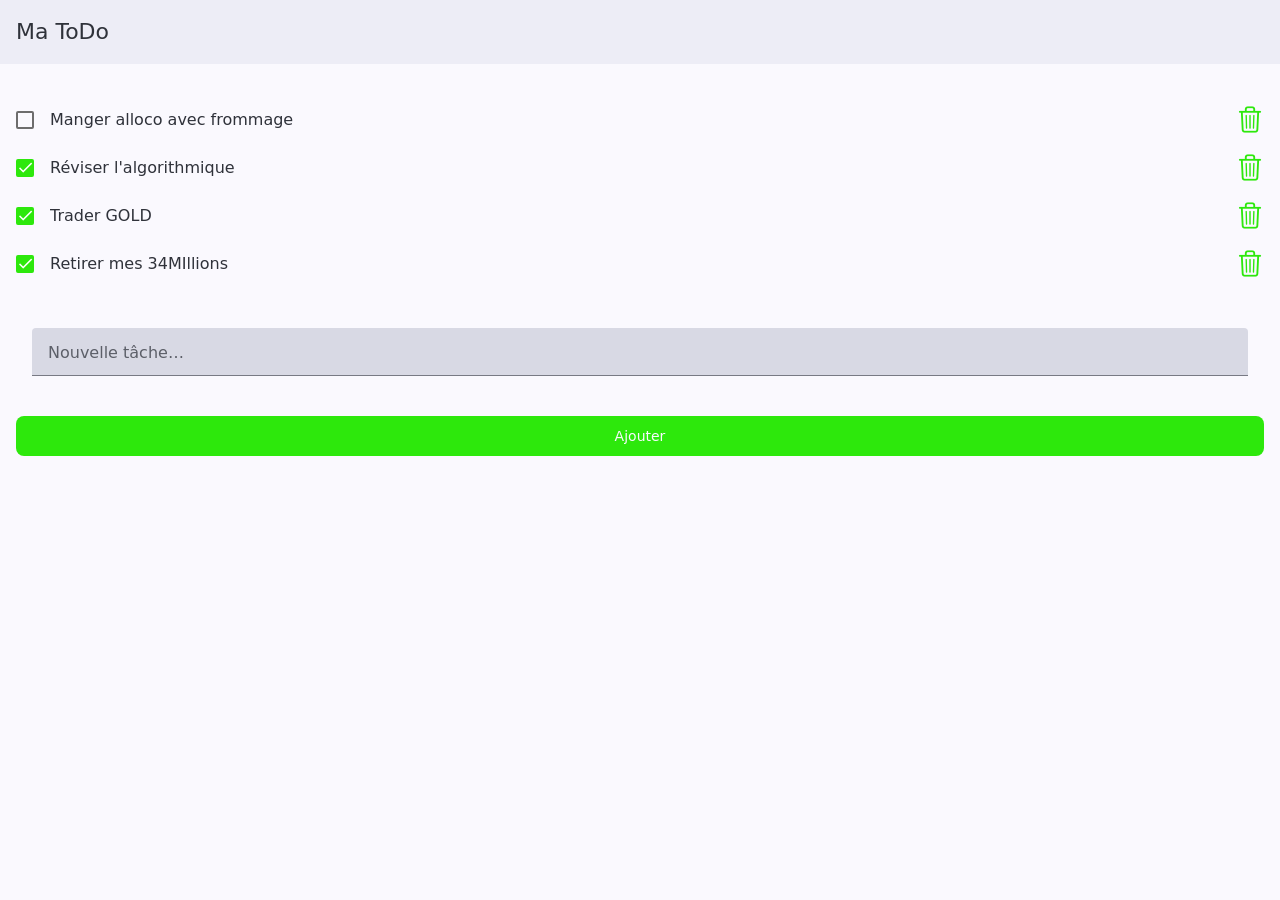
==== index.html @ 73201753 "Ajout modification de ma  todo" ====
<!doctype html>
<html lang="fr">

<head>
    <meta charset="utf-8" />
    <meta name="viewport"
        content="width=device-width, initial-scale=1, maximum-scale=1, minimum-scale=1, viewport-fit=cover" />
    <meta name="theme-color" content="#e8590c" />
    <title>Ma ToDo</title>

    <!-- Framework7 (CSS) -->
    <link rel="stylesheet" href="lib/framework7-bundle.min.css" />
    <!-- Police d'icônes Framework7 -->
    <link rel="stylesheet" href="lib/framework7-icons/css/framework7-icons.css" />
    <!-- Styles de l'application -->
    <link rel="stylesheet" href="css/app.css" />
</head>

<body>
    
    <div id="app">
        <div class="view view-main view-init safe-areas">
            <div class="page">
                <!-- Barre de navigation (haut) -->
                <div class="navbar">
                    <div class="navbar-bg"></div>
                    <div class="navbar-inner">
                        <div class="title">Ma ToDo</div>
                    </div>
                </div>

                   


                 

                <div class="page-content">

                     <!-- =====================================================
               SÉANCE 1 : afficher ici une liste de tâches EN DUR
                 (composant "list" avec des cases à cocher).
                  ===================================================== -->
                    <div class="list">
                        <ul class="liste-taches"></ul>
                      </div>

               <!-- =====================================================
               SÉANCE 2 : ajouter un champ + un bouton, puis
                 générer la liste à partir d'un tableau JS
                 (voir js/app.js). Ajouter / supprimer une tâche.
                  ===================================================== -->
                
                                <div class="list inset"><ul>
                    <li class="item-content item-input">
                    <div class="item-inner"><div class="item-input-wrap">
                    <input type="text" id="champ-tache" placeholder="Nouvelle tâche…">
                    </div></div>
                    </li>
                    </ul></div>
                    <div class="block">
                    <a href="#" class="button button-fill" id="btn-ajouter">Ajouter</a>
                    </div>





                    <!-- =====================================================
               SÉANCE 3 : cocher/décocher, compteur, filtres,
                 puis sauvegarde avec localStorage.
               ===================================================== -->
                    <div class="block">
                        <p class="text-color-gray">
                            
                        </p>
                    </div>
                </div>
            </div>
        </div>
    </div>

    <!-- Framework7 (JS) -->
    <script src="lib/framework7-bundle.min.js"></script>
    <script src="js/app.js"></script>
</body>

</html>
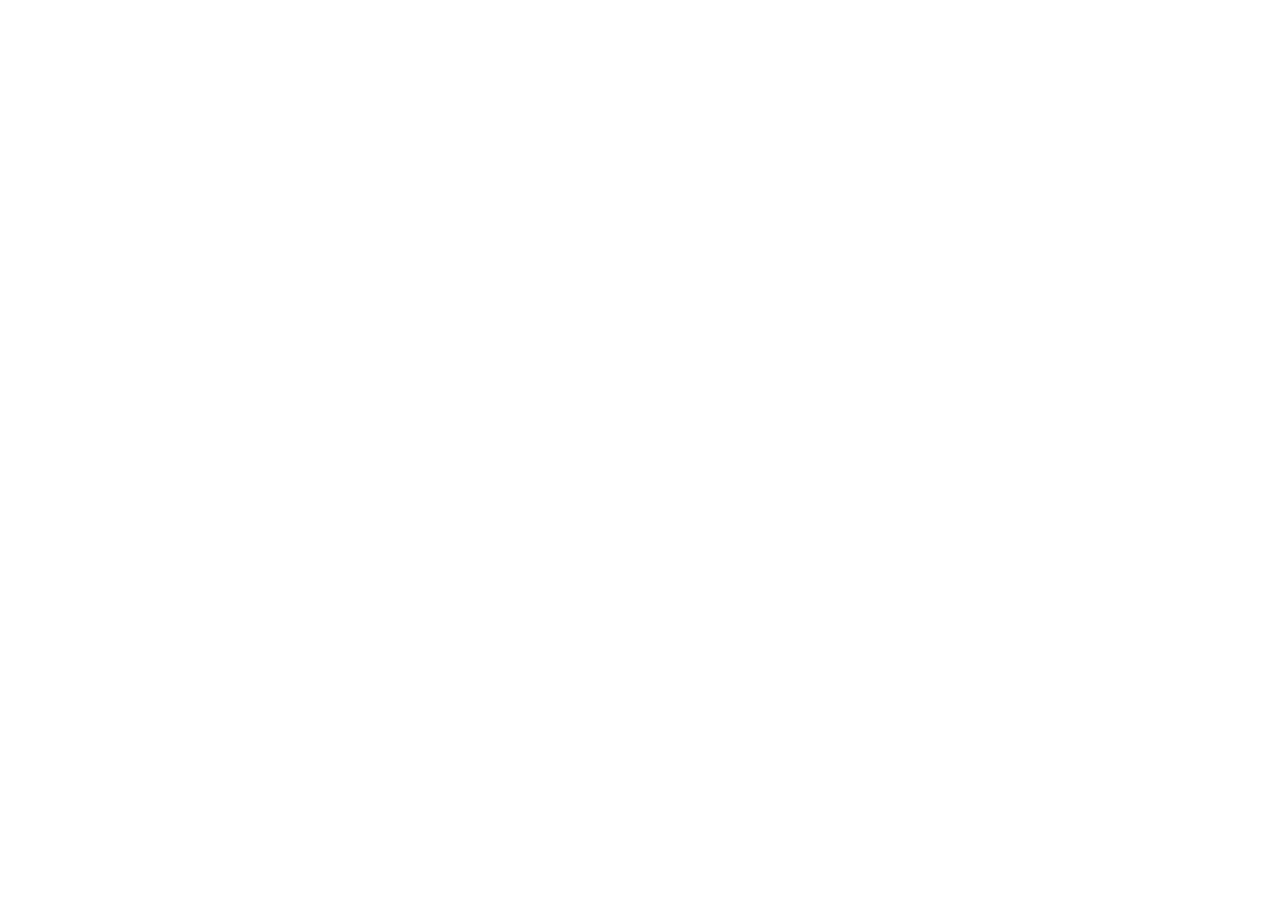
==== commit b4f4ae32: "mise a jour du router session 2" ====
--- a/index.html
+++ b/index.html
@@ -1,87 +1,37 @@
 <!doctype html>
 <html lang="fr">
+    <head>
+        <meta charset="utf-8" />
+        <meta
+            name="viewport"
+            content="width=device-width, initial-scale=1, maximum-scale=1, minimum-scale=1, viewport-fit=cover"
+        />
+        <meta name="theme-color" content="#e8590c" />
+        <title>Ma ToDo</title>
 
-<head>
-    <meta charset="utf-8" />
-    <meta name="viewport"
-        content="width=device-width, initial-scale=1, maximum-scale=1, minimum-scale=1, viewport-fit=cover" />
-    <meta name="theme-color" content="#e8590c" />
-    <title>Ma ToDo</title>
+        <!-- Framework7 (CSS) -->
+        <link rel="stylesheet" href="lib/framework7-bundle.min.css" />
+        <!-- Police d'icônes Framework7 -->
+        <link
+            rel="stylesheet"
+            href="lib/framework7-icons/css/framework7-icons.css"
+        />
+        <!-- Styles de l'application -->
+        <link rel="stylesheet" href="css/app.css" />
+    </head>
+    <body>
+        <div id="app">
+            <div class="view view-main view-init safe-areas" data-url="/">
 
-    <!-- Framework7 (CSS) -->
-    <link rel="stylesheet" href="lib/framework7-bundle.min.css" />
-    <!-- Police d'icônes Framework7 -->
-    <link rel="stylesheet" href="lib/framework7-icons/css/framework7-icons.css" />
-    <!-- Styles de l'application -->
-    <link rel="stylesheet" href="css/app.css" />
-</head>
-
-<body>
-    
-    <div id="app">
-        <div class="view view-main view-init safe-areas">
-            <div class="page">
-                <!-- Barre de navigation (haut) -->
-                <div class="navbar">
-                    <div class="navbar-bg"></div>
-                    <div class="navbar-inner">
-                        <div class="title">Ma ToDo</div>
-                    </div>
-                </div>
-
-                   
-
-
-                 
-
-                <div class="page-content">
-
-                     <!-- =====================================================
-               SÉANCE 1 : afficher ici une liste de tâches EN DUR
-                 (composant "list" avec des cases à cocher).
-                  ===================================================== -->
-                    <div class="list">
-                        <ul class="liste-taches"></ul>
-                      </div>
-
-               <!-- =====================================================
-               SÉANCE 2 : ajouter un champ + un bouton, puis
-                 générer la liste à partir d'un tableau JS
-                 (voir js/app.js). Ajouter / supprimer une tâche.
-                  ===================================================== -->
-                
-                                <div class="list inset"><ul>
-                    <li class="item-content item-input">
-                    <div class="item-inner"><div class="item-input-wrap">
-                    <input type="text" id="champ-tache" placeholder="Nouvelle tâche…">
-                    </div></div>
-                    </li>
-                    </ul></div>
-                    <div class="block">
-                    <a href="#" class="button button-fill" id="btn-ajouter">Ajouter</a>
-                    </div>
-
-
-
-
-
-                    <!-- =====================================================
-               SÉANCE 3 : cocher/décocher, compteur, filtres,
-                 puis sauvegarde avec localStorage.
-               ===================================================== -->
-                    <div class="block">
-                        <p class="text-color-gray">
-                            
-                        </p>
-                    </div>
-                </div>
             </div>
+          </div>
         </div>
+      </div>
     </div>
 
-    <!-- Framework7 (JS) -->
-    <script src="lib/framework7-bundle.min.js"></script>
-    <script src="js/app.js"></script>
-</body>
-
+        <!-- Framework7 (JS) -->
+        <script src="lib/framework7-bundle.min.js"></script>
+        <script src="js/routes.js"></script>
+        <script src="js/app.js"></script>
+    </body>
 </html>
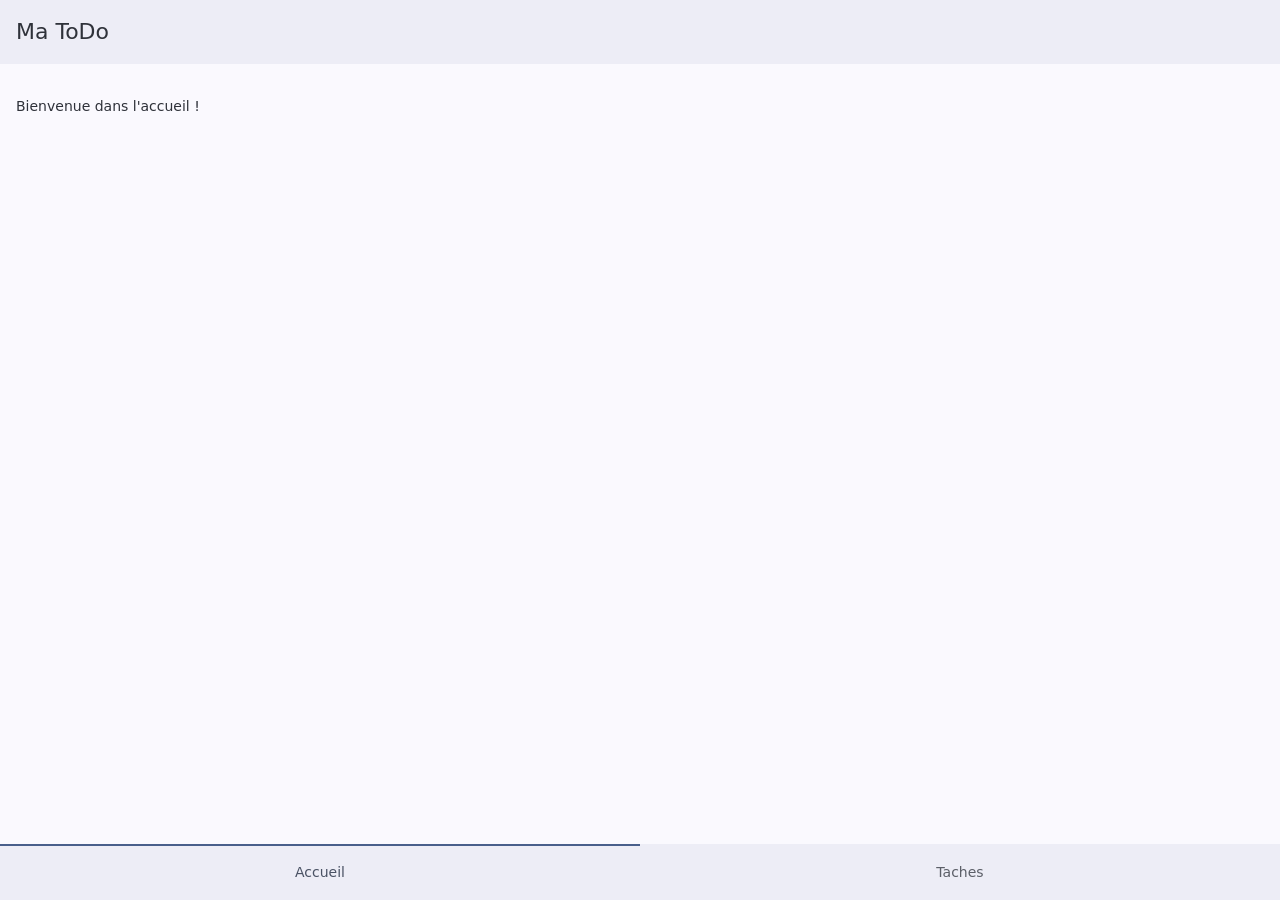
==== commit 37b6a74c: "reparation des erreurs" ====
--- a/index.html
+++ b/index.html
@@ -1,15 +1,10 @@
-<!doctype html>
-<html lang="fr">
-    <head>
-        <meta charset="utf-8" />
-        <meta
-            name="viewport"
-            content="width=device-width, initial-scale=1, maximum-scale=1, minimum-scale=1, viewport-fit=cover"
-        />
-        <meta name="theme-color" content="#e8590c" />
-        <title>Ma ToDo</title>
-
-        <!-- Framework7 (CSS) -->
+<!DOCTYPE html>
+<html lang="en">
+<head>
+    <meta charset="UTF-8">
+    <meta name="viewport" content="width=device-width, initial-scale=1.0">
+    <title>Document</title>
+     <!-- Framework7 (CSS) -->
         <link rel="stylesheet" href="lib/framework7-bundle.min.css" />
         <!-- Police d'icônes Framework7 -->
         <link
@@ -18,20 +13,19 @@
         />
         <!-- Styles de l'application -->
         <link rel="stylesheet" href="css/app.css" />
-    </head>
-    <body>
-        <div id="app">
+</head>
+<body>
+      <div id="app">
             <div class="view view-main view-init safe-areas" data-url="/">
 
             </div>
           </div>
-        </div>
-      </div>
-    </div>
+      
 
         <!-- Framework7 (JS) -->
         <script src="lib/framework7-bundle.min.js"></script>
         <script src="js/routes.js"></script>
         <script src="js/app.js"></script>
-    </body>
-</html>+</body>
+</html>
+
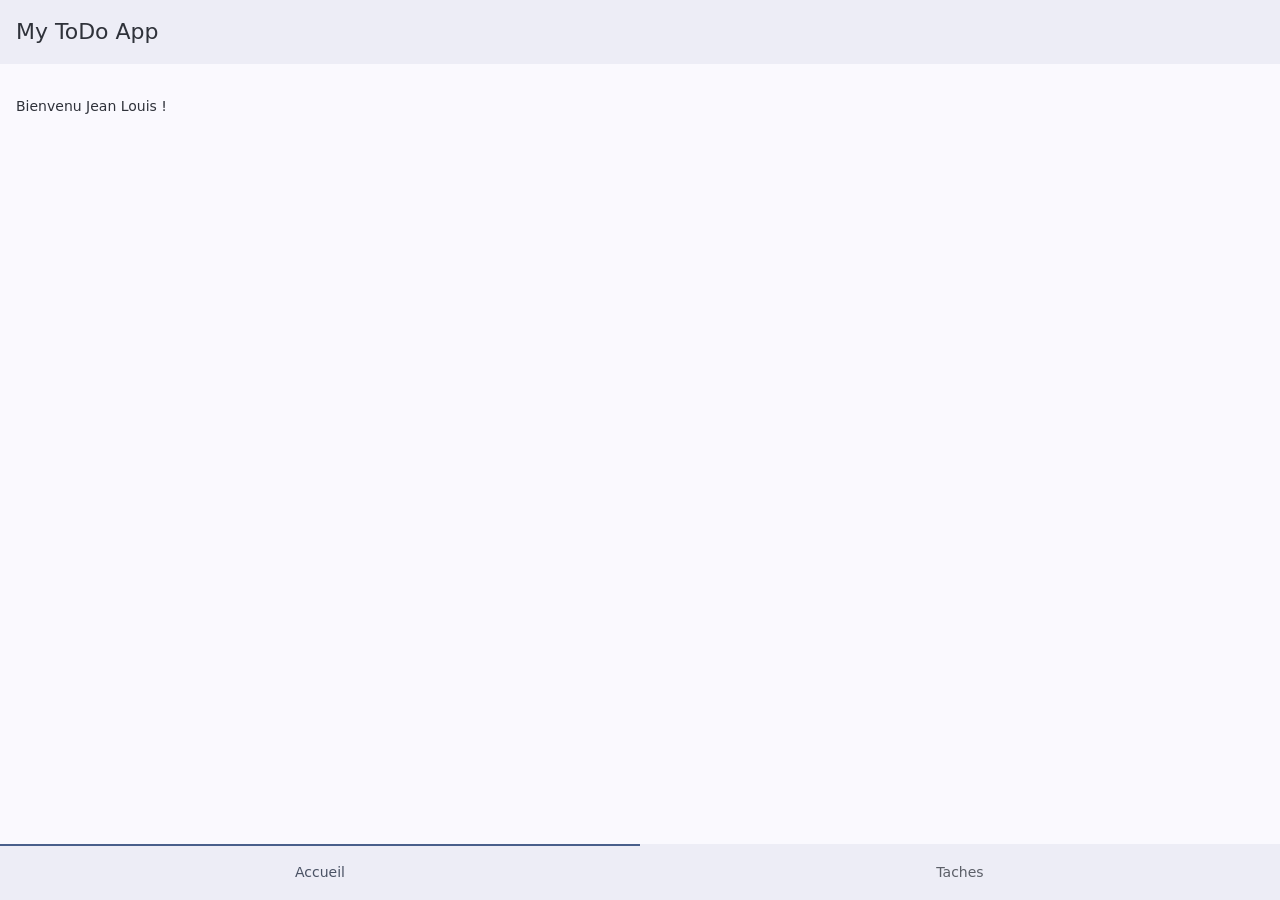
==== commit 621f4855: "session3" ====
--- a/index.html
+++ b/index.html
@@ -1,10 +1,15 @@
-<!DOCTYPE html>
-<html lang="en">
-<head>
-    <meta charset="UTF-8">
-    <meta name="viewport" content="width=device-width, initial-scale=1.0">
-    <title>Document</title>
-     <!-- Framework7 (CSS) -->
+<!doctype html>
+<html lang="fr">
+    <head>
+        <meta charset="utf-8" />
+        <meta
+            name="viewport"
+            content="width=device-width, initial-scale=1, maximum-scale=1, minimum-scale=1, viewport-fit=cover"
+        />
+        <meta name="theme-color" content="#0d9488" />
+        <title>My ToDo App</title>
+
+        <!-- Framework7 (CSS) -->
         <link rel="stylesheet" href="lib/framework7-bundle.min.css" />
         <!-- Police d'icônes Framework7 -->
         <link
@@ -13,19 +18,15 @@
         />
         <!-- Styles de l'application -->
         <link rel="stylesheet" href="css/app.css" />
-</head>
-<body>
-      <div id="app">
-            <div class="view view-main view-init safe-areas" data-url="/">
-
-            </div>
-          </div>
-      
+    </head>
+    <body>
+        <div id="app">
+            <div class="view view-main view-init safe-areas" data-url="/"></div>
+        </div>
 
         <!-- Framework7 (JS) -->
         <script src="lib/framework7-bundle.min.js"></script>
         <script src="js/routes.js"></script>
         <script src="js/app.js"></script>
-</body>
-</html>
-
+    </body>
+</html>
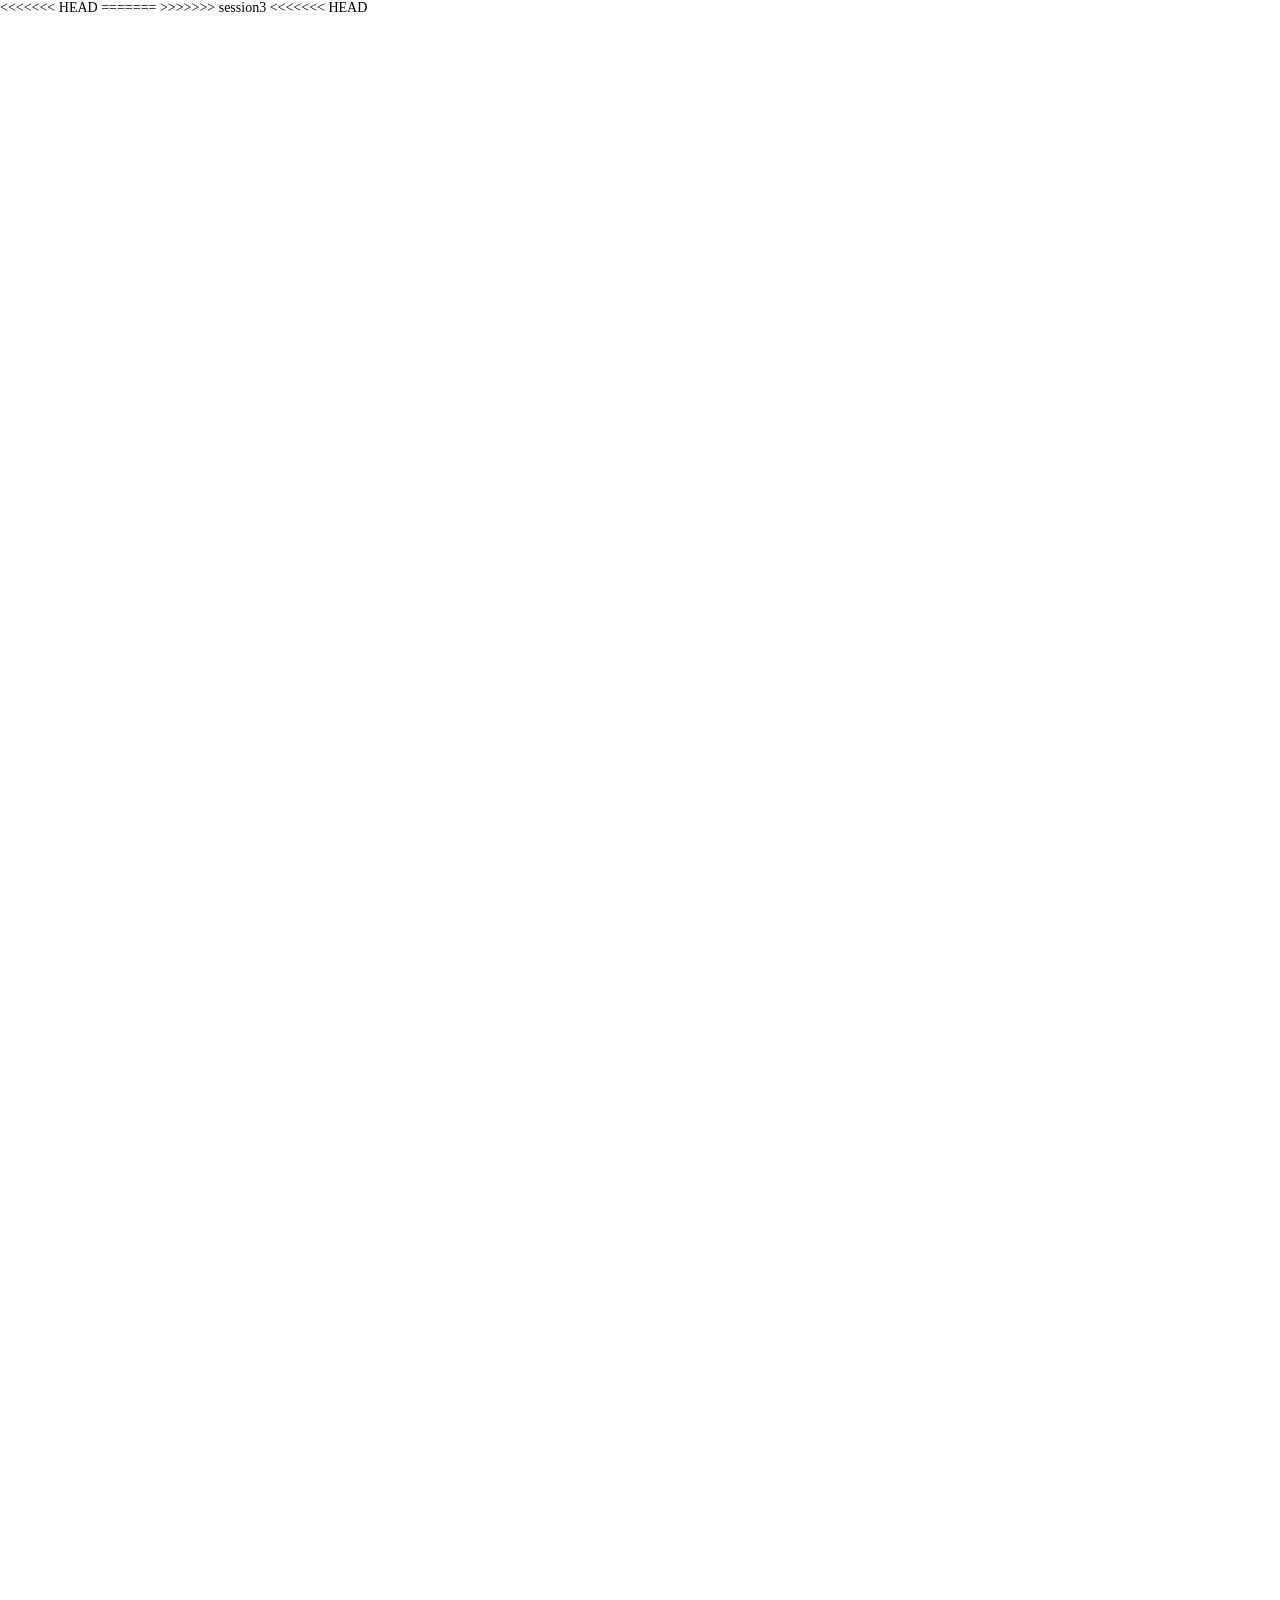
==== commit 6694b86b: "Resolution des conflits de merge" ====
--- a/index.html
+++ b/index.html
@@ -1,3 +1,12 @@
+<<<<<<< HEAD
+<!DOCTYPE html>
+<html lang="en">
+<head>
+    <meta charset="UTF-8">
+    <meta name="viewport" content="width=device-width, initial-scale=1.0">
+    <title>Document</title>
+     <!-- Framework7 (CSS) -->
+=======
 <!doctype html>
 <html lang="fr">
     <head>
@@ -10,6 +19,7 @@
         <title>My ToDo App</title>
 
         <!-- Framework7 (CSS) -->
+>>>>>>> session3
         <link rel="stylesheet" href="lib/framework7-bundle.min.css" />
         <!-- Police d'icônes Framework7 -->
         <link
@@ -18,15 +28,27 @@
         />
         <!-- Styles de l'application -->
         <link rel="stylesheet" href="css/app.css" />
+<<<<<<< HEAD
+</head>
+<body>
+      <div id="app">
+            <div class="view view-main view-init safe-areas" data-url="/">
+
+            </div>
+          </div>
+      
+=======
     </head>
     <body>
         <div id="app">
             <div class="view view-main view-init safe-areas" data-url="/"></div>
         </div>
+>>>>>>> session3
 
         <!-- Framework7 (JS) -->
         <script src="lib/framework7-bundle.min.js"></script>
         <script src="js/routes.js"></script>
         <script src="js/app.js"></script>
-    </body>
-</html>+</body>
+</html>
+
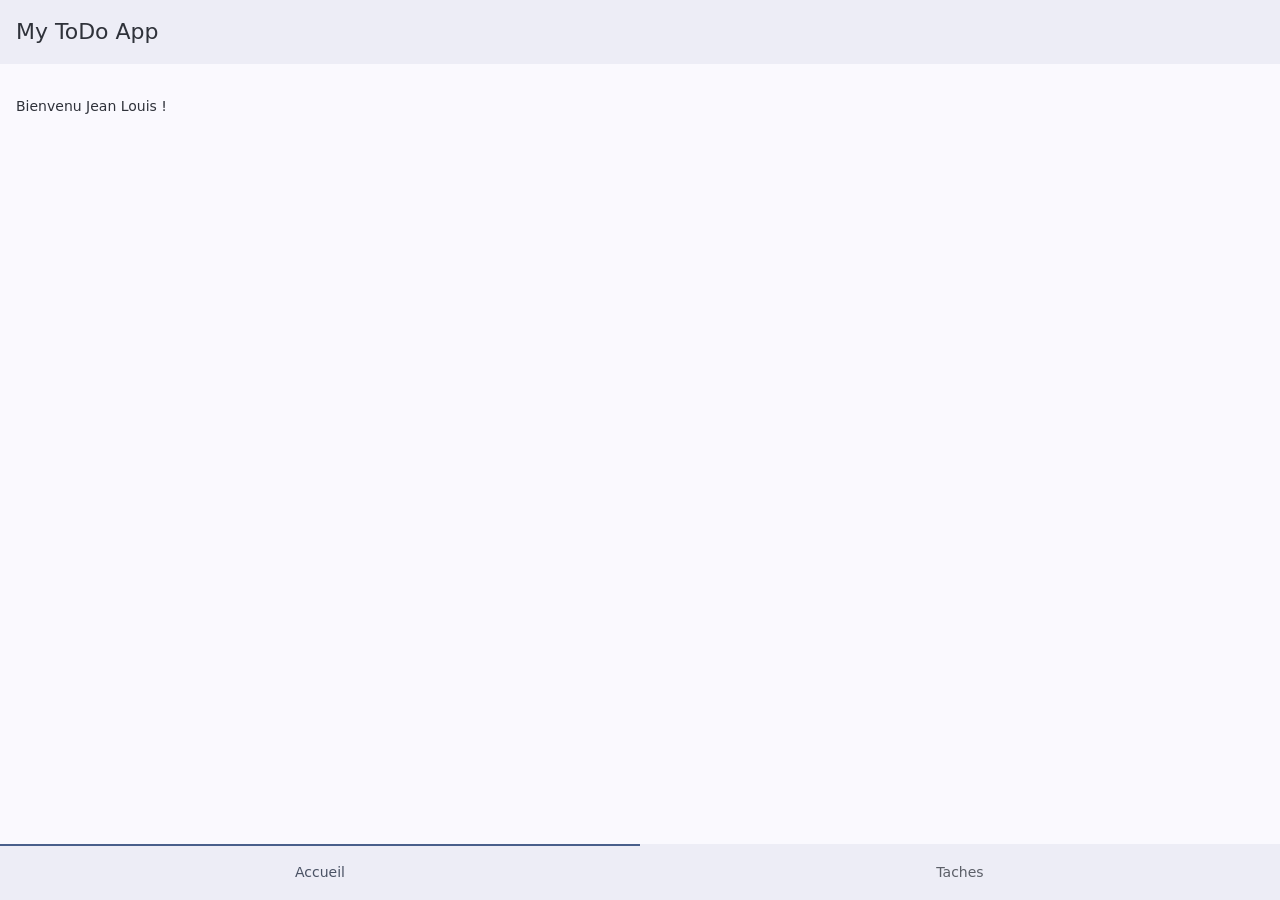
==== commit cbb22c86: "Version finale du projet" ====
--- a/index.html
+++ b/index.html
@@ -1,4 +1,3 @@
-<<<<<<< HEAD
 <!DOCTYPE html>
 <html lang="en">
 <head>
@@ -6,20 +5,6 @@
     <meta name="viewport" content="width=device-width, initial-scale=1.0">
     <title>Document</title>
      <!-- Framework7 (CSS) -->
-=======
-<!doctype html>
-<html lang="fr">
-    <head>
-        <meta charset="utf-8" />
-        <meta
-            name="viewport"
-            content="width=device-width, initial-scale=1, maximum-scale=1, minimum-scale=1, viewport-fit=cover"
-        />
-        <meta name="theme-color" content="#0d9488" />
-        <title>My ToDo App</title>
-
-        <!-- Framework7 (CSS) -->
->>>>>>> session3
         <link rel="stylesheet" href="lib/framework7-bundle.min.css" />
         <!-- Police d'icônes Framework7 -->
         <link
@@ -28,7 +13,6 @@
         />
         <!-- Styles de l'application -->
         <link rel="stylesheet" href="css/app.css" />
-<<<<<<< HEAD
 </head>
 <body>
       <div id="app">
@@ -37,13 +21,6 @@
             </div>
           </div>
       
-=======
-    </head>
-    <body>
-        <div id="app">
-            <div class="view view-main view-init safe-areas" data-url="/"></div>
-        </div>
->>>>>>> session3
 
         <!-- Framework7 (JS) -->
         <script src="lib/framework7-bundle.min.js"></script>
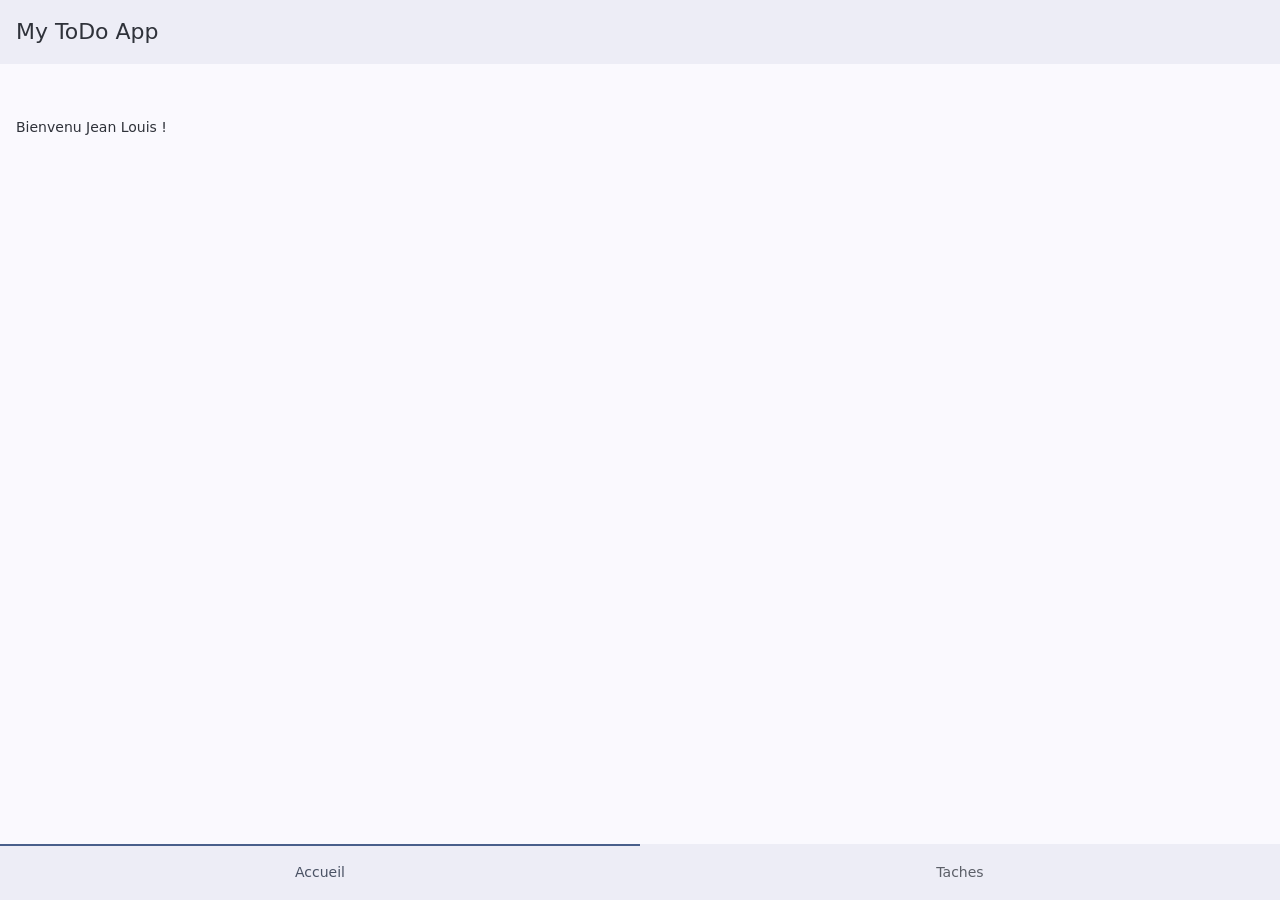
==== commit cd45397c: "rendu final" ====
--- a/index.html
+++ b/index.html
@@ -21,11 +21,10 @@
             </div>
           </div>
       
-
         <!-- Framework7 (JS) -->
         <script src="lib/framework7-bundle.min.js"></script>
         <script src="js/routes.js"></script>
         <script src="js/app.js"></script>
-</body>
+
 </html>
 
